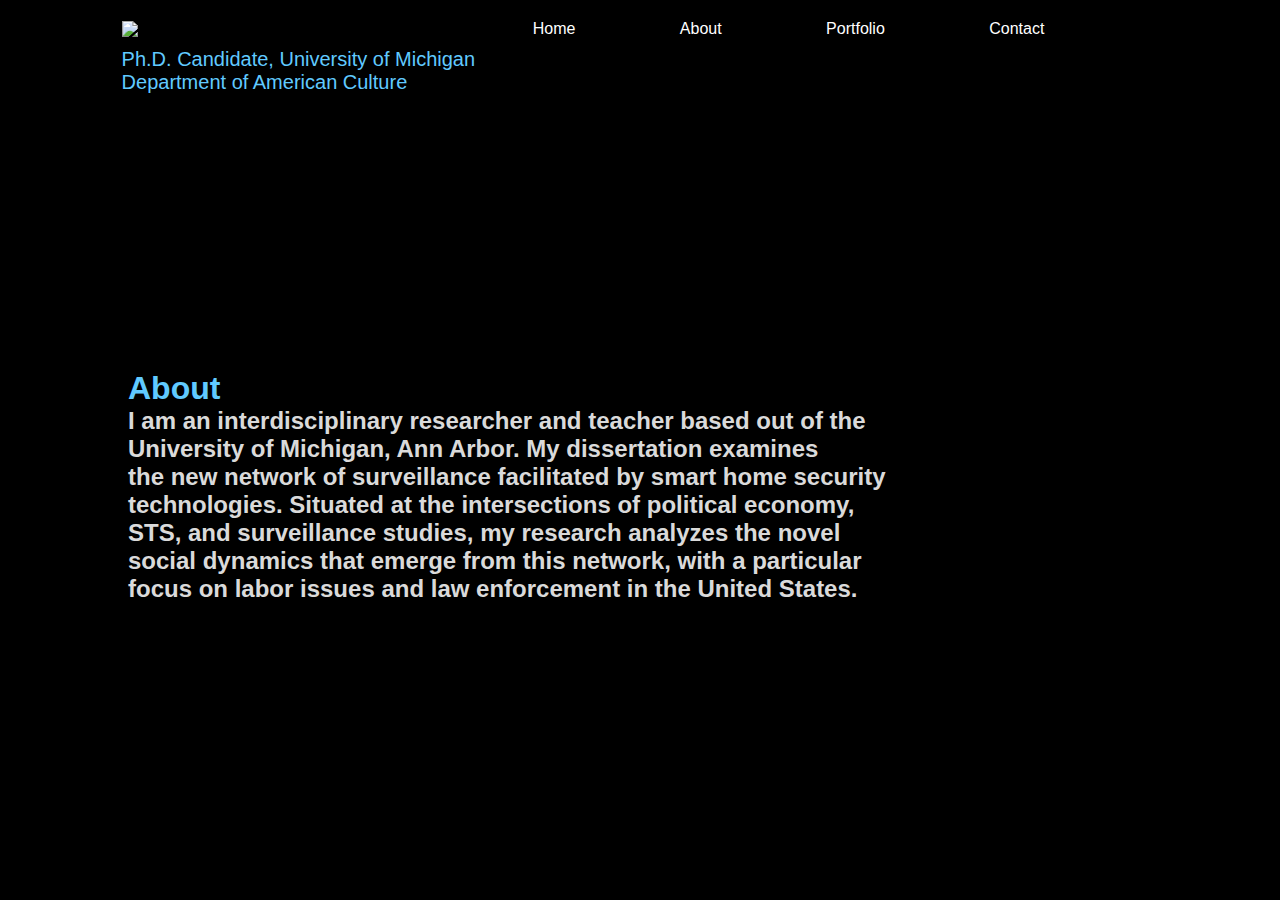
==== about.html @ 04b24557 "Add files via upload" ====
<!DOCTYPE html>
<html lang="en">
<head>
        <meta charset="UTF-8">
        <meta http-equiv="X-UA-Compatible" content="IE=edge"> 
        <meta name="viewport" content="width=device-width, initial scale=1.0">
        <title>Portfolio</title>
        <link rel ="stylesheet" href="style.css">
</head>
<body>
    <div id="header">
        <div class="container">
          <nav>
            <img src="images/michaellogo.png" class="michaellogo">
            <ul>
                <li><a href="index.html">Home</a></li>
                <li><a href="about.html">About</a></li>
                <li><a href="Portfolio.html">Portfolio</a></li>
                <li><a href="Contact.html">Contact</a></li>
            </ul>
          </nav>
          <div class="header-text">
            <p>Ph.D. Candidate, University of Michigan <br>
            Department of American Culture</p>

          </div>  
        </div>
      </div>
    <div id="About.html">
        <div class="container">
            <div class="row">
                <div class="about-col-1">
                    <h1>About</h1>
                </div>
    
                <h2>I am an interdisciplinary researcher and teacher based out of 
                the <br> University of Michigan, Ann Arbor. My dissertation 
                examines <br> the new network of surveillance facilitated by smart home 
                security <br> technologies. Situated at the intersections of
                political economy,<br> STS, and surveillance studies, my research analyzes  
                the novel <br> social dynamics that emerge from this network, with a particular <br> focus 
                on labor issues and law enforcement in the United States.
            </h2>
                    
    
    
                
        </div>
    
      </div>
      </div>
    
</body>


        
</html>
---- style.css ----
*{
    margin: 0;
    padding: 0;
    font-family:Arial, Helvetica, sans-serif;
    box-sizing: border-box;
}
body{
    background: #000000;
    color: #dadada;
}

#header{
    width: 95%;
    height: 40vh;
    background-image: url(images/portfoliopic.png);
    background-size: contain; 
    background-repeat: no-repeat;
    background-position: right;

}

.container{
    padding: 10px 10%;
}

nav{
    display: flex;
    align-items: center;
    justify-content: space-between;
    flex-wrap: wrap;
}

.michaellogo{
    width: 180px;
}

nav ul li{
   display: inline-block;
   list-style: none;
   margin: 10px 50px;

}

nav ul li  a{
    color: #ffffff;
    text-decoration: none;
    font-size: 16px;
    position: relative;
}

nav ul li  a::after{
    content: '';
    width: 0;
    height: 3px;
    background: #60caff;
    position: absolute;
    left: 0;
    bottom: -6px;
    transition: 0.25s; 
}

nav ul li a:hover::after{
    width: 100%
}

.header-text{
    margin: top 15%;
    font-size: 20px;
    color: #60caff;
}

.header-text h2{
    font-size: 18px;
    margin-top: 20px;
    color: #afb7bb;
}

.about-col-1{
    flex-basis:15%;
    color: #60caff;
}
.about-col-1 img{
    width: 15%;
}
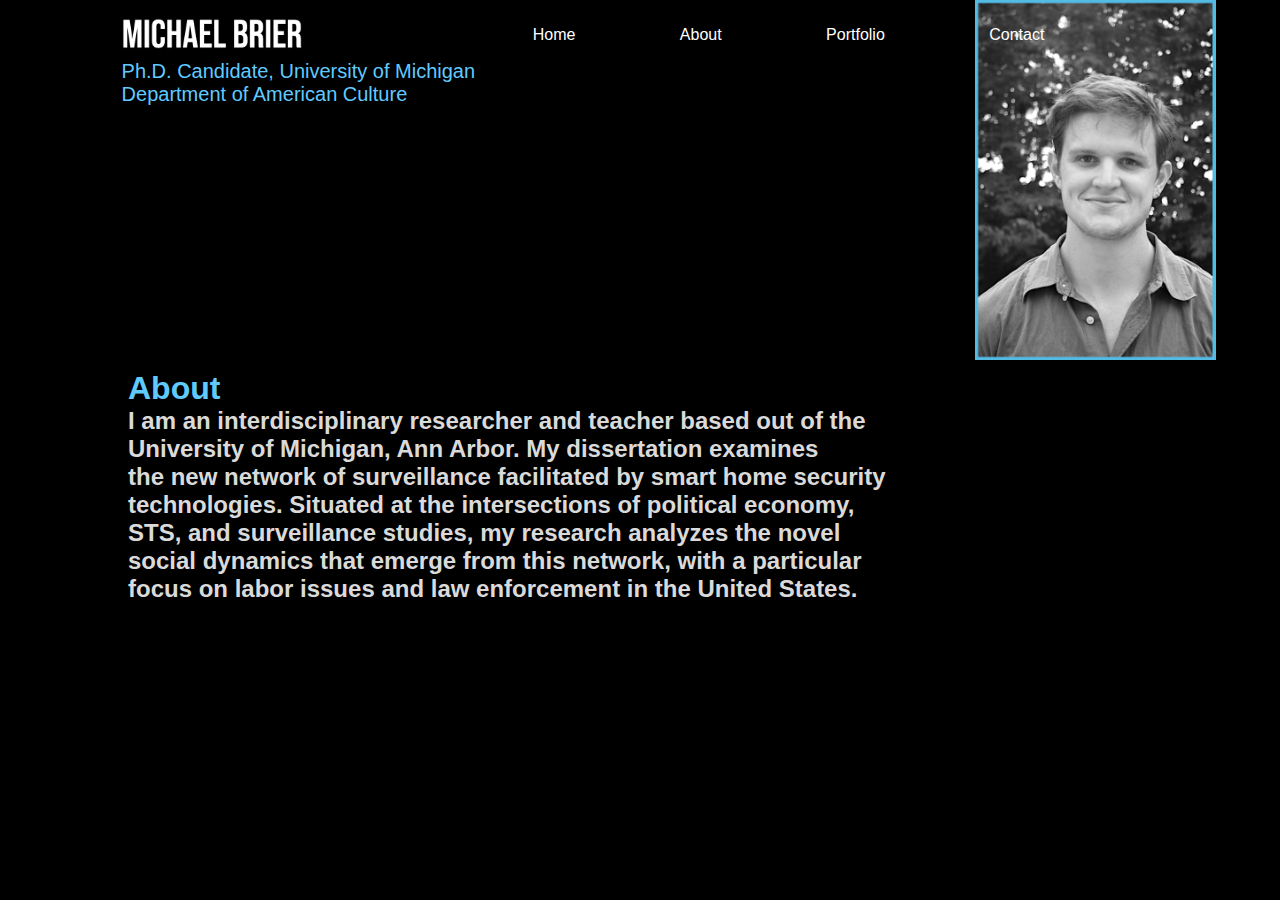
==== commit a7e61960: "Update about.html" ====
--- a/about.html
+++ b/about.html
@@ -26,7 +26,7 @@
           </div>  
         </div>
       </div>
-    <div id="About.html">
+    <div id="about.html">
         <div class="container">
             <div class="row">
                 <div class="about-col-1">
@@ -54,4 +54,4 @@
 
 
         
-</html> +</html> 
